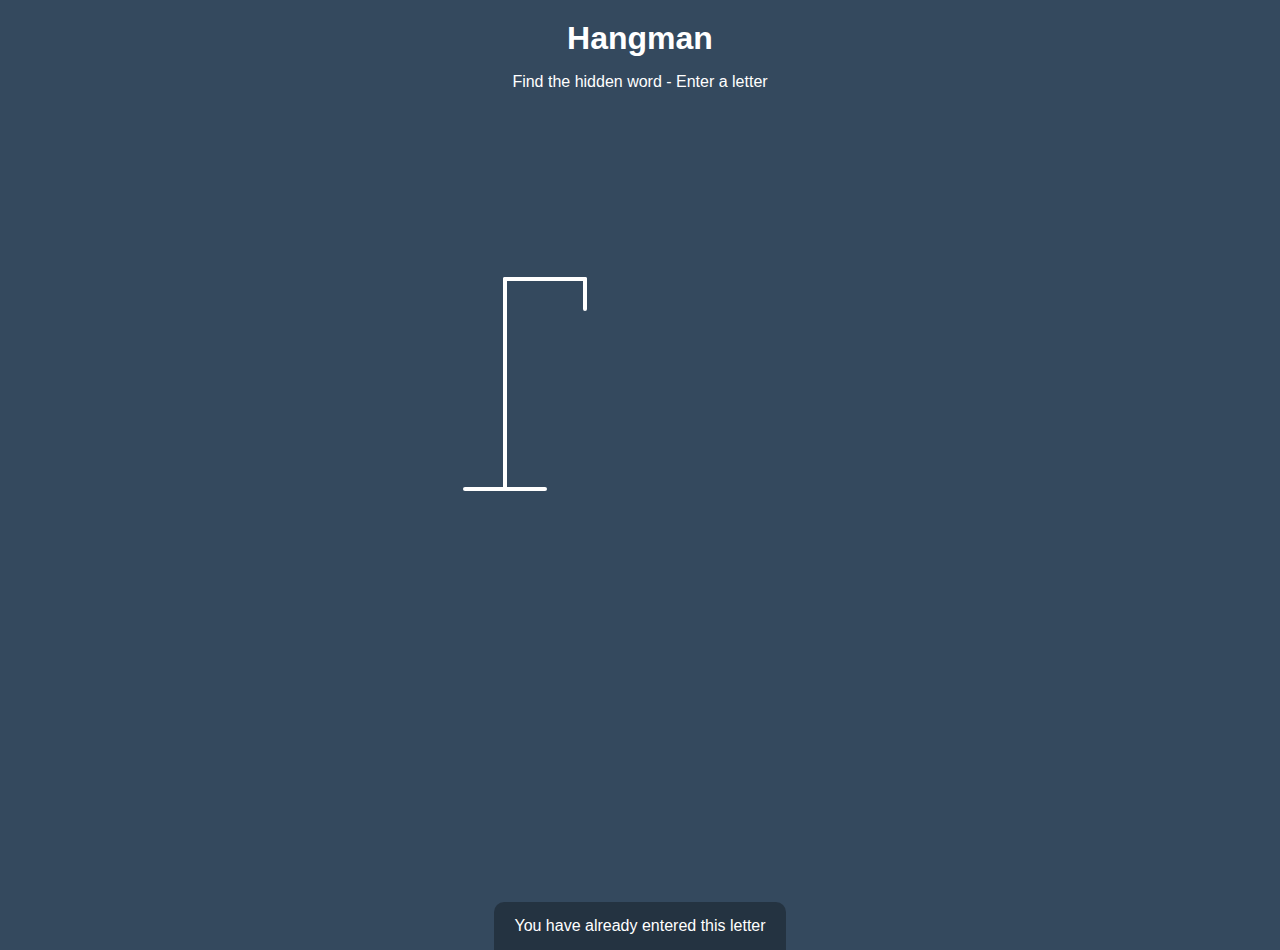
==== edison/site37/index.html @ fa945e93 "Upd: added win and lose for site36" ====
<!DOCTYPE html>
<html lang="en">
  <head>
    <meta charset="UTF-8" />
    <meta name="viewport" content="width=device-width, initial-scale=1.0" />
    <meta http-equiv="X-UA-Compatible" content="ie=edge" />
    <link rel="stylesheet" href="style.css" />
    <title>Hangman</title>
  </head>
  <body>
    <h1>Hangman</h1>
    <p>Find the hidden word - Enter a letter</p>
    <div class="game-container">
      <svg height="250" width="200" class="figure-container">
        <!-- Rod -->
        <line x1="60" y1="20" x2="140" y2="20" />
        <line x1="140" y1="20" x2="140" y2="50" />
        <line x1="60" y1="20" x2="60" y2="230" />
        <line x1="20" y1="230" x2="100" y2="230" />

        <!-- Head -->
        <circle cx="140" cy="70" r="20" class="figure-part" />
        <!-- Body -->
        <line x1="140" y1="90" x2="140" y2="150" class="figure-part" />
        <!-- Arms -->
        <line x1="140" y1="120" x2="120" y2="100" class="figure-part" />
        <line x1="140" y1="120" x2="160" y2="100" class="figure-part" />
        <!-- Legs -->
        <line x1="140" y1="150" x2="120" y2="180" class="figure-part" />
        <line x1="140" y1="150" x2="160" y2="180" class="figure-part" />
      </svg>

      <div class="wrong-letters-container">
        <div id="wrong-letters"></div>
      </div>

      <div class="word" id="word"></div>
    </div>

    <!-- Container for final message -->
    <div class="popup-container" id="popup-container">
      <div class="popup">
        <h2 id="final-message"></h2>
        <h3 id="final-message-reveal-word"></h3>
        <button id="play-button">Play Again</button>
      </div>
    </div>

    <!-- Notification -->
    <div class="notification-container" id="notification-container">
      <p>You have already entered this letter</p>
    </div>

    <script src="script.js"></script>
  </body>
</html>
---- edison/site37/style.css ----
* {
  box-sizing: border-box;
}

body {
  background-color: #34495e;
  color: #fff;
  font-family: Arial, Helvetica, sans-serif;
  display: flex;
  flex-direction: column;
  align-items: center;
  height: 80vh;
  margin: 0;
  overflow: hidden;
}

h1 {
  margin: 20px 0 0;
}

.game-container {
  padding: 20px 30px;
  position: relative;
  margin: auto;
  height: 350px;
  width: 450px;
}

.figure-container {
  fill: transparent;
  stroke: #fff;
  stroke-width: 4px;
  stroke-linecap: round;
}

.figure-part {
  display: none;
}

.wrong-letters-container {
  position: absolute;
  top: 20px;
  right: 20px;
  display: flex;
  flex-direction: column;
  text-align: right;
}

.wrong-letters-container p {
  margin: 0 0 5px;
}

.wrong-letters-container span {
  font-size: 24px;
}

.word {
  display: flex;
  position: absolute;
  bottom: 10px;
  left: 50%;
  transform: translateX(-50%);
}

.letter {
  border-bottom: 3px solid #2980b9;
  display: inline-flex;
  font-size: 30px;
  align-items: center;
  justify-content: center;
  margin: 0 3px;
  height: 50px;
  width: 20px;
}

.popup-container {
  background-color: rgba(0, 0, 0, 0.3);
  position: fixed;
  top: 0;
  bottom: 0;
  left: 0;
  right: 0;
  /* display: flex; */
  display: none;
  align-items: center;
  justify-content: center;
}

.popup {
  background: #2980b9;
  border-radius: 5px;
  box-shadow: 0 15px 10px 3px rgba(0, 0, 0, 0.1);
  padding: 20px;
  text-align: center;
}

.popup button {
  cursor: pointer;
  background-color: #fff;
  color: #2980b9;
  border: 0;
  margin-top: 20px;
  padding: 12px 20px;
  font-size: 16px;
}

.popup button:active {
  transform: scale(0.98);
}

.popup button:focus {
  outline: 0;
}

.notification-container {
  background-color: rgba(0, 0, 0, 0.3);
  border-radius: 10px 10px 0 0;
  padding: 15px 20px;
  position: absolute;
  bottom: -50px;
  transition: transform 0.3s ease-in-out;
}

.notification-container p {
  margin: 0;
}

.notification-container.show {
  transform: translateY(-50px);
}
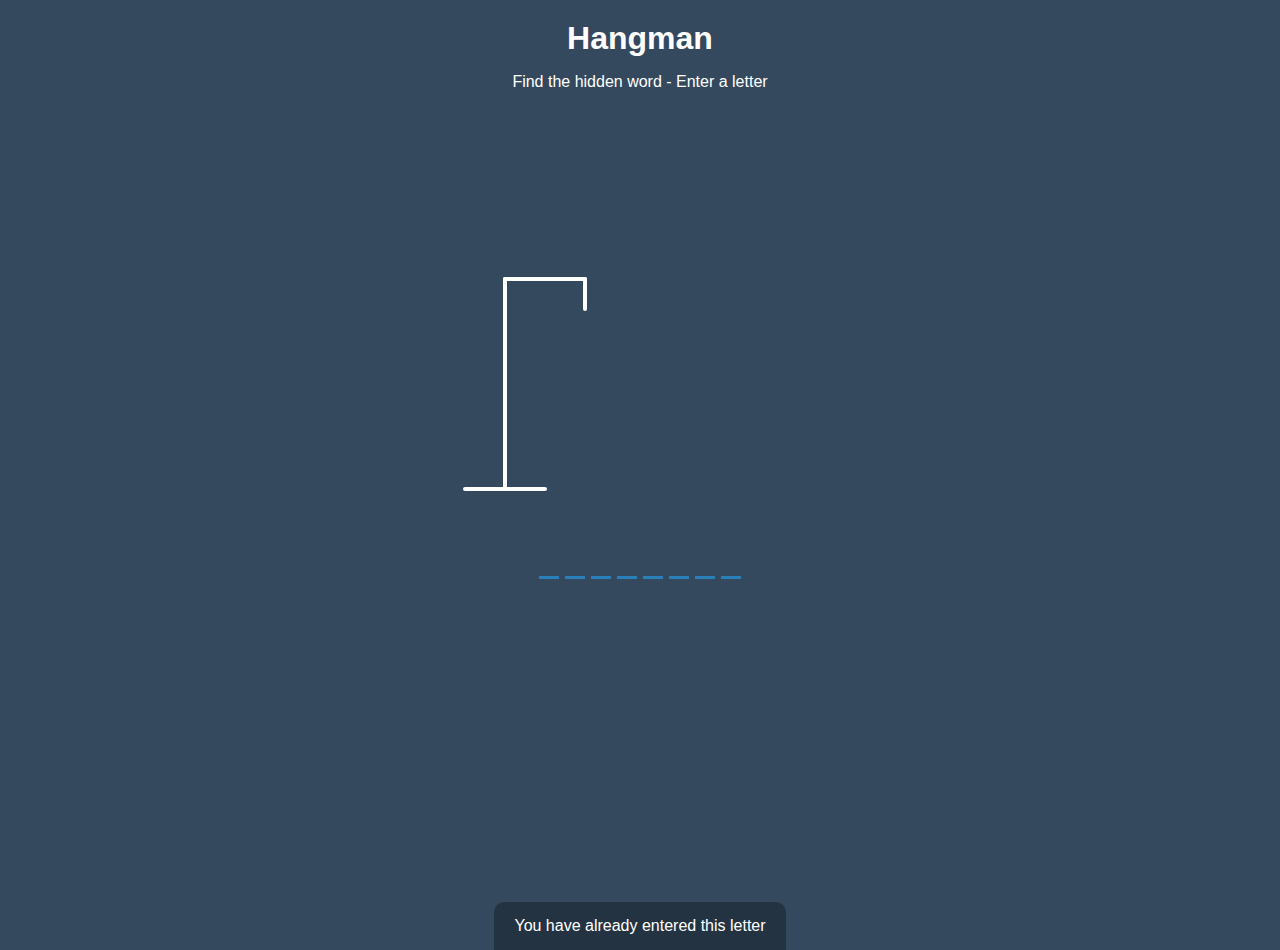
==== commit a2dc9e14: "finished hangman started coding new site" ====
--- a/edison/site37/index.html
+++ b/edison/site37/index.html
@@ -1,56 +1,59 @@
 <!DOCTYPE html>
 <html lang="en">
-  <head>
-    <meta charset="UTF-8" />
-    <meta name="viewport" content="width=device-width, initial-scale=1.0" />
-    <meta http-equiv="X-UA-Compatible" content="ie=edge" />
-    <link rel="stylesheet" href="style.css" />
-    <title>Hangman</title>
-  </head>
-  <body>
-    <h1>Hangman</h1>
-    <p>Find the hidden word - Enter a letter</p>
-    <div class="game-container">
-      <svg height="250" width="200" class="figure-container">
-        <!-- Rod -->
-        <line x1="60" y1="20" x2="140" y2="20" />
-        <line x1="140" y1="20" x2="140" y2="50" />
-        <line x1="60" y1="20" x2="60" y2="230" />
-        <line x1="20" y1="230" x2="100" y2="230" />
 
-        <!-- Head -->
-        <circle cx="140" cy="70" r="20" class="figure-part" />
-        <!-- Body -->
-        <line x1="140" y1="90" x2="140" y2="150" class="figure-part" />
-        <!-- Arms -->
-        <line x1="140" y1="120" x2="120" y2="100" class="figure-part" />
-        <line x1="140" y1="120" x2="160" y2="100" class="figure-part" />
-        <!-- Legs -->
-        <line x1="140" y1="150" x2="120" y2="180" class="figure-part" />
-        <line x1="140" y1="150" x2="160" y2="180" class="figure-part" />
-      </svg>
+<head>
+  <meta charset="UTF-8" />
+  <meta name="viewport" content="width=device-width, initial-scale=1.0" />
+  <meta http-equiv="X-UA-Compatible" content="ie=edge" />
+  <link rel="stylesheet" href="style.css" />
+  <title>Hangman</title>
+</head>
 
-      <div class="wrong-letters-container">
-        <div id="wrong-letters"></div>
-      </div>
+<body>
+  <h1>Hangman</h1>
+  <p>Find the hidden word - Enter a letter</p>
+  <div class="game-container">
+    <svg height="250" width="200" class="figure-container">
+      <!-- Rod -->
+      <line x1="60" y1="20" x2="140" y2="20" />
+      <line x1="140" y1="20" x2="140" y2="50" />
+      <line x1="60" y1="20" x2="60" y2="230" />
+      <line x1="20" y1="230" x2="100" y2="230" />
 
-      <div class="word" id="word"></div>
+      <!-- Head -->
+      <circle cx="140" cy="70" r="20" class="figure-part" />
+      <!-- Body -->
+      <line x1="140" y1="90" x2="140" y2="150" class="figure-part" />
+      <!-- Arms -->
+      <line x1="140" y1="120" x2="120" y2="100" class="figure-part" />
+      <line x1="140" y1="120" x2="160" y2="100" class="figure-part" />
+      <!-- Legs -->
+      <line x1="140" y1="150" x2="120" y2="180" class="figure-part" />
+      <line x1="140" y1="150" x2="160" y2="180" class="figure-part" />
+    </svg>
+
+    <div class="wrong-letters-container">
+      <div id="wrong-letters"></div>
     </div>
 
-    <!-- Container for final message -->
-    <div class="popup-container" id="popup-container">
-      <div class="popup">
-        <h2 id="final-message"></h2>
-        <h3 id="final-message-reveal-word"></h3>
-        <button id="play-button">Play Again</button>
-      </div>
+    <div class="word" id="word"></div>
+  </div>
+
+  <!-- Container for final message -->
+  <div class="popup-container" id="popup-container">
+    <div class="popup">
+      <h2 id="final-message"></h2>
+      <h3 id="final-message-reveal-word"></h3>
+      <button id="play-button">Play Again</button>
     </div>
+  </div>
 
-    <!-- Notification -->
-    <div class="notification-container" id="notification-container">
-      <p>You have already entered this letter</p>
-    </div>
+  <!-- Notification -->
+  <div class="notification-container" id="notification-container">
+    <p>You have already entered this letter</p>
+  </div>
 
-    <script src="script.js"></script>
-  </body>
-</html>
+  <script src="script.js"></script>
+</body>
+
+</html>--- a/edison/site37/style.css
+++ b/edison/site37/style.css
@@ -127,4 +127,4 @@
 
 .notification-container.show {
   transform: translateY(-50px);
-}
+}